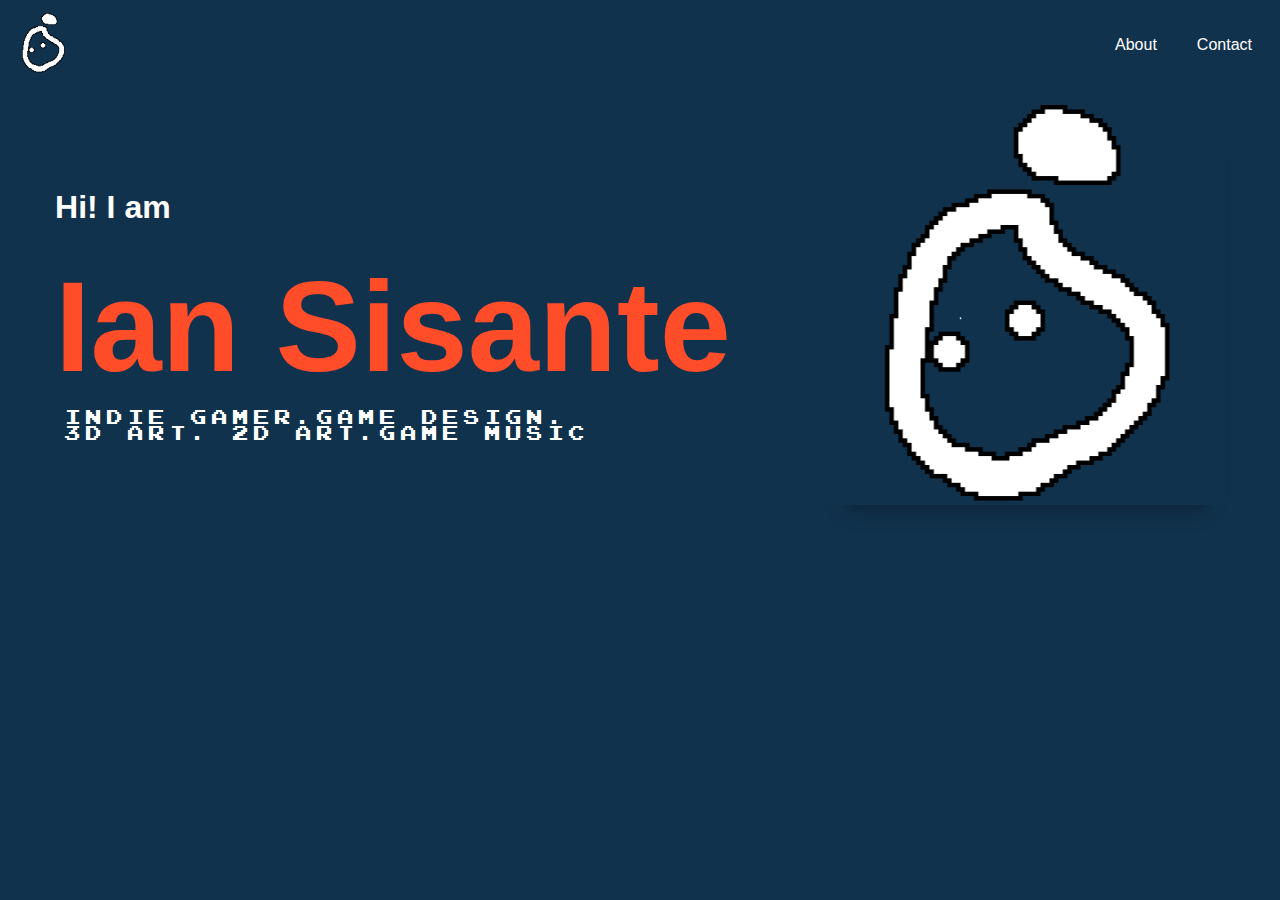
==== index.html @ 3f735cfb "moved index.html" ====
<!DOCTYPE html>
<html lang="en">
<head>
    <meta charset="UTF-8">
    <meta http-equiv="X-UA-Compatible" content="IE=edge">
    <meta name="viewport" content="width=device-width, initial-scale=1.0">
    <title>Student Portfolio</title>
    <link rel="stylesheet" type="text/css" href="/css/styles.css">
    <link rel="stylesheet" type="text/css" href="/css/index.css">

</head>
<body>
    <div class="vertical-flexer" id="nav">

        <div id="home-button-wrapper">
            <a href="/index.html"><img src="/assets/svg/ian-logo.svg" id="home-button" alt="logo"></a>
        </div>

        <div class="vertical-flexer">
            <div class="sub-nav">
                <a href="/html/about.html" class="nav-text">About</a>
            </div>
            <div class="sub-nav"><a href="/html/contact.html" class="nav-text">Contact</a>
            </div>
        </div>
    </div>

    <div class="vertical-flexer" id="theBody">

        <div class="horizontal-flexer">
            <h2 id="greetings">Hi! I am</h2>
            <div class="myName">
                <h1 class="name">Ian Sisante</h1>    
            </div>
            <p class="intro"> INDIE GAMER.GAME DESIGN. 3D ART. 2D ART.GAME MUSIC </p> 
        </div>

        <div class="ianLogo">
            <img src="/assets/svg/ian-logo.svg" id="ianpng">
        </div>        
    </div>

</body>
</html>
---- css/styles.css ----
@font-face {
    font-family: 'Open Sans', sans-serif;
    src: url('https://fonts.googleapis.com/css2?family=Open+Sans:wght@300&display=swap');
}

@font-face {
    font-family: 'Press Start';
    src: url("/assets/fonts/PressStart2P-vaV7.ttf");
}

#home-button {
    padding: 5px;
    width: 60px;
    height: 60px;
}

#nav {
    justify-content: space-between;
}

body{
    font-family: sans-serif;
    background-color: #11324D;
    color: white;
}

ul.nav { 
    position: sticky;
    list-style-type: none;
    padding: 0px;
    margin: 0px;
}
ul.nav li {
    opacity: 1;
    display: inline-block;
    padding: 20px 20px 20px 20px;
    font-size: 21px;
    text-transform: capitalize;
}

ul.nav a {
    color: white;
    text-decoration: none;
}

ul.nav li :hover {
    background-color: #FF4C29;
    color: black ;
}

div.vertical-flexer {
    display: flex;
    flex-direction: row;
    justify-content: center;
    align-items: center;

}

div.horizontal-flexer {
    display: flex;
    flex-direction: column;
    justify-content:center;
}

div.footer {
    display: flex;
    flex-direction: row;
    align-items:flex-start;
    justify-content: space-around;
    padding-bottom: 32px;
    margin-bottom: -10px;
    height: 100px;
    width: 100%;
    background-color: #6B7AA1;
    font-size: 10px;
}

#scpng {
    width: 48px;
    height: 48px;
    margin-top: -5px;
}

#cr {
    align-self: center;
}

#footer-quotation {
    width: 200px;
    align-self: center;
}

#footer-logo {
    padding-top: 15px;
    width: 50px;
    align-self: center;
}

ul.link { 
    list-style-type: none;
    margin:0;
    padding: 0;
    display: flex;
    justify-content: center;
}

ul.link li {
    display: inline-block;
    margin-left: none;
    padding: 20px 10px;
    text-align: center;
}

ul.link img {
    width: 32px;
    height: 32px;
    opacity: 1;
}

ul.link li :hover{
    opacity: 0.7;
}

div.ianLogo {
    width: fit-content;
    height: fit-content;
}

#ianpng {
    width: 400px;
    box-shadow: 2px 26px 18px -19px rgba(0, 0, 0, 0.25);
    -webkit-box-shadow: 2px 26px 18px -19px rgba(0, 0, 0, 0.25);
}



#home-button-wrapper{
    display: flex;
    justify-content: center;
    
}

#home-button-wrapper :hover {
    opacity: 0.7;
}

div.sub-nav {
    padding: 0px 20px;
}

div.sub-nav :hover {
    color: #FF4C29;
    text-decoration: none;
    text-decoration-line: none;
}

a {
    text-decoration: none;
}

a.nav-text {
    color: white;
}
---- css/index.css ----
#theBody{
    height: 450px;
    justify-content: space-around;
    align-content: center;
}

.name {
    color: #FF4C29;
}

div.myName {
    font-size: 64px;
    width: fit-content;
    height: fit-content;
}

div.intro {
    font-size: 20px;
    padding-top: 20px;
}

h1 {
    padding: 0px;
    margin: 0px;
}

p.intro {
    padding: 10px;
    margin: 0px;
    font-family: Press Start;
    letter-spacing: 5px;
    text-transform: uppercase;
    width: 550px;
    word-wrap:break-word;
}

#greetings{
    font-size: 32px;
    padding: 0px;
}
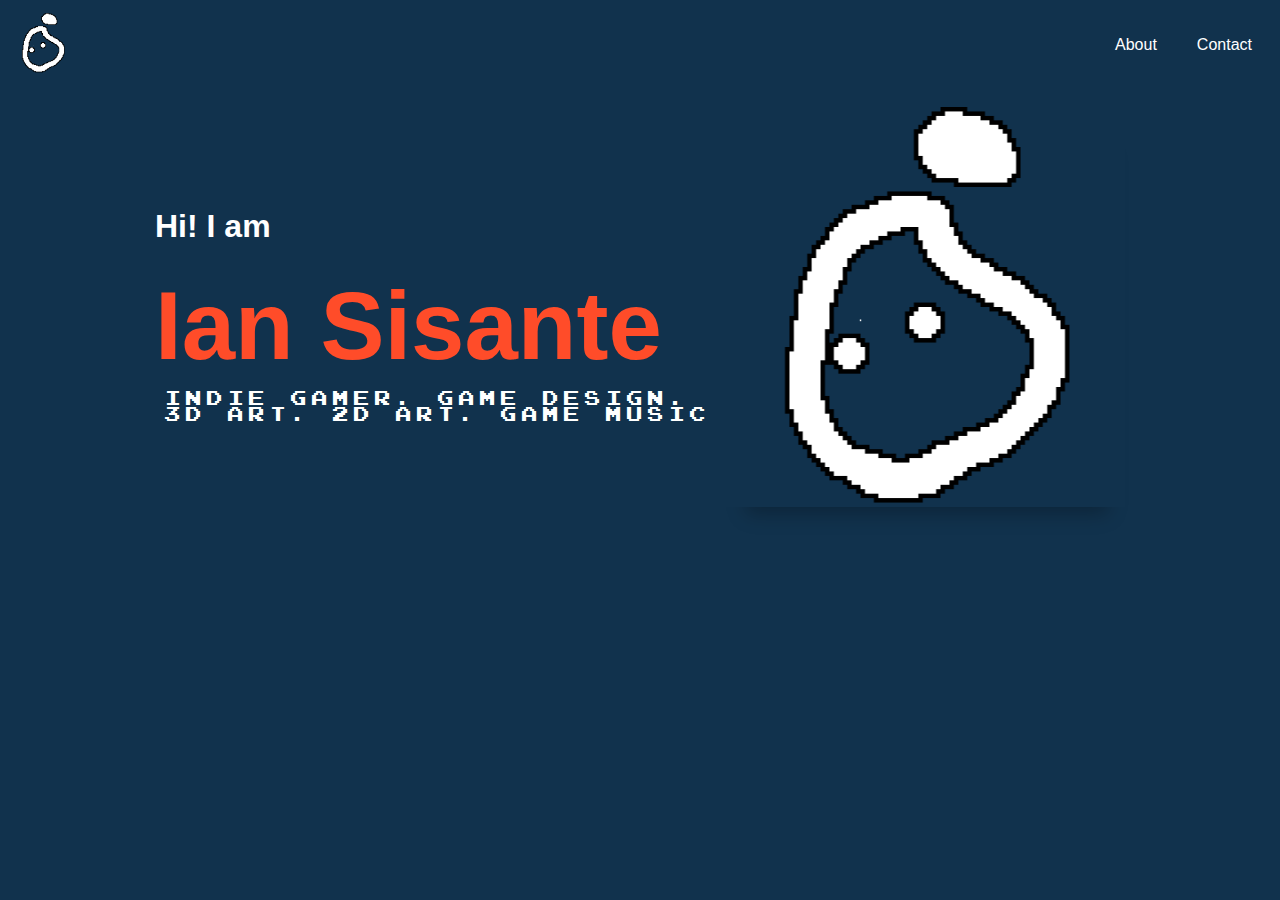
==== commit 64471767: "media query (about, styles, index), changed descs on portfolio" ====
--- a/index.html
+++ b/index.html
@@ -25,14 +25,14 @@
         </div>
     </div>
 
-    <div class="vertical-flexer" id="theBody">
+    <div id="theBody">
 
         <div class="horizontal-flexer">
             <h2 id="greetings">Hi! I am</h2>
             <div class="myName">
                 <h1 class="name">Ian Sisante</h1>    
             </div>
-            <p class="intro"> INDIE GAMER.GAME DESIGN. 3D ART. 2D ART.GAME MUSIC </p> 
+            <p class="intro"> INDIE GAMER. GAME DESIGN. 3D ART. 2D ART. GAME MUSIC </p> 
         </div>
 
         <div class="ianLogo">
--- a/css/styles.css
+++ b/css/styles.css
@@ -22,30 +22,6 @@
     font-family: sans-serif;
     background-color: #11324D;
     color: white;
-}
-
-ul.nav { 
-    position: sticky;
-    list-style-type: none;
-    padding: 0px;
-    margin: 0px;
-}
-ul.nav li {
-    opacity: 1;
-    display: inline-block;
-    padding: 20px 20px 20px 20px;
-    font-size: 21px;
-    text-transform: capitalize;
-}
-
-ul.nav a {
-    color: white;
-    text-decoration: none;
-}
-
-ul.nav li :hover {
-    background-color: #FF4C29;
-    color: black ;
 }
 
 div.vertical-flexer {
@@ -126,14 +102,6 @@
     height: fit-content;
 }
 
-#ianpng {
-    width: 400px;
-    box-shadow: 2px 26px 18px -19px rgba(0, 0, 0, 0.25);
-    -webkit-box-shadow: 2px 26px 18px -19px rgba(0, 0, 0, 0.25);
-}
-
-
-
 #home-button-wrapper{
     display: flex;
     justify-content: center;
--- a/css/index.css
+++ b/css/index.css
@@ -1,22 +1,27 @@
 #theBody{
+    display: flex;
+    flex-direction: row;
     height: 450px;
-    justify-content: space-around;
+    justify-content: center;
     align-content: center;
 }
 
-.name {
-    color: #FF4C29;
-}
-
 div.myName {
-    font-size: 64px;
+    font-size: 3em;
     width: fit-content;
     height: fit-content;
+    color: #FF4C29;
 }
 
 div.intro {
     font-size: 20px;
     padding-top: 20px;
+}
+
+div.ianLogo {
+    display: flex;
+    align-self: center;
+
 }
 
 h1 {
@@ -34,7 +39,41 @@
     word-wrap:break-word;
 }
 
+
 #greetings{
     font-size: 32px;
     padding: 0px;
+}
+
+#ianpng {
+    width: 400px;
+    box-shadow: 2px 26px 18px -19px rgba(0, 0, 0, 0.25);
+    -webkit-box-shadow: 2px 26px 18px -19px rgba(0, 0, 0, 0.25);
+}
+
+@media (max-width: 600px) {
+    #theBody{
+        display: flex;
+        flex-direction: column-reverse;
+        height: 450px;
+        justify-content: space-around;
+        align-content: center;
+        margin-top: 1%;
+        margin-left: 2%;
+    }
+
+    #ianpng {
+        width: 250px;
+    }
+
+
+    h1 {
+        font-size: 1.2em;
+    }
+
+    p.intro {
+        font-size: 0.75em;
+        padding-bottom: 5px;
+        width: 450px;
+    }
 }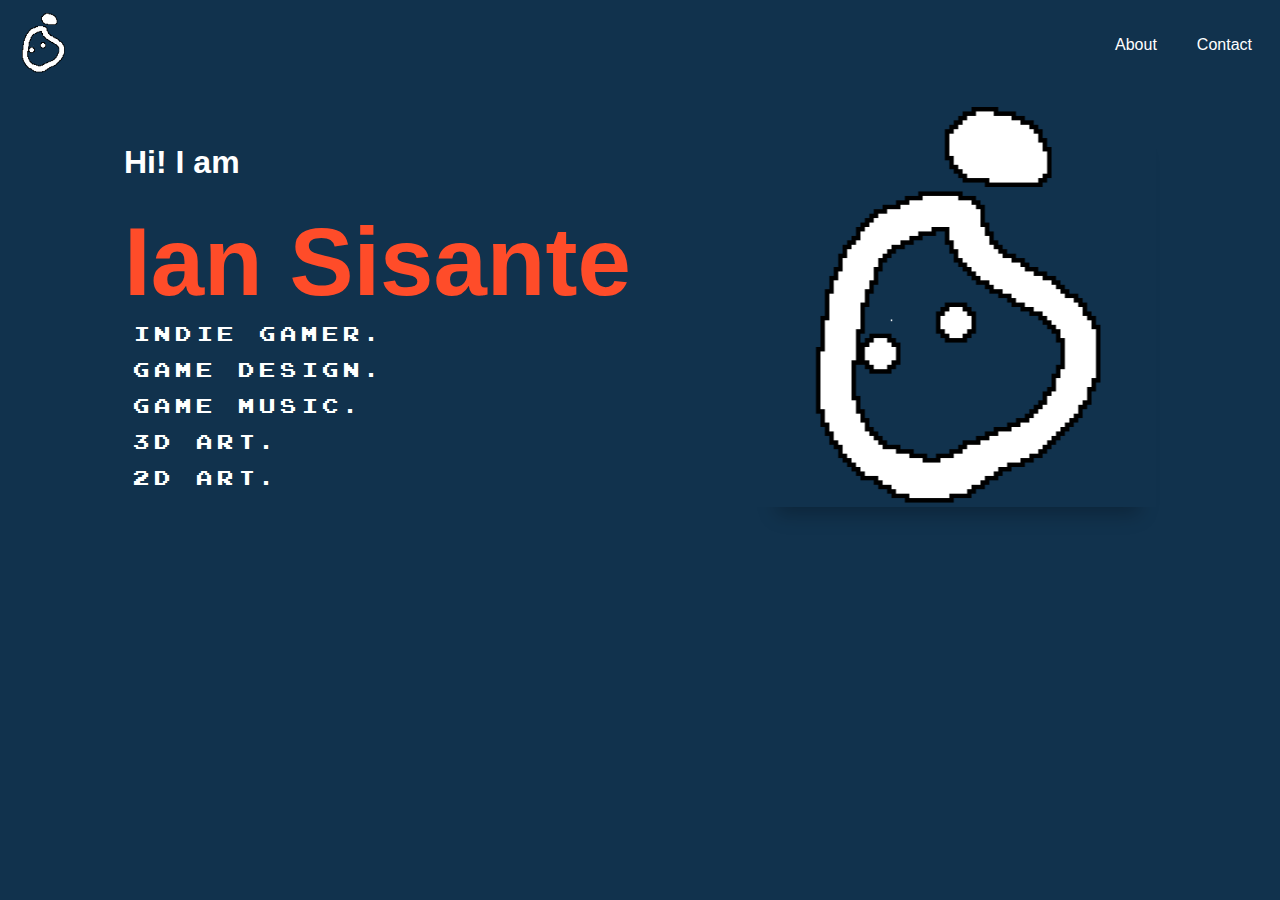
==== commit b1150b10: "improved views for different devices,  changed homepage ui for lower aspect device" ====
--- a/index.html
+++ b/index.html
@@ -27,12 +27,16 @@
 
     <div id="theBody">
 
-        <div class="horizontal-flexer">
+        <div class="horizontal-flexer" id="intro-wrapper">
             <h2 id="greetings">Hi! I am</h2>
             <div class="myName">
                 <h1 class="name">Ian Sisante</h1>    
             </div>
-            <p class="intro"> INDIE GAMER. GAME DESIGN. 3D ART. 2D ART. GAME MUSIC </p> 
+            <p class="intro">INDIE GAMER. </p>
+            <p class="intro">GAME DESIGN. </p>
+            <p class="intro">GAME MUSIC. </p> 
+            <p class="intro">3D ART. </p>
+            <p class="intro">2D ART. </p>
         </div>
 
         <div class="ianLogo">
--- a/css/styles.css
+++ b/css/styles.css
@@ -43,8 +43,7 @@
     flex-direction: row;
     align-items:flex-start;
     justify-content: space-around;
-    padding-bottom: 32px;
-    margin-bottom: -10px;
+    padding-bottom: 2em;
     height: 100px;
     width: 100%;
     background-color: #6B7AA1;
@@ -59,6 +58,7 @@
 
 #cr {
     align-self: center;
+    word-wrap: break-word;
 }
 
 #footer-quotation {
@@ -83,7 +83,7 @@
 ul.link li {
     display: inline-block;
     margin-left: none;
-    padding: 20px 10px;
+    padding: 10px 10px;
     text-align: center;
 }
 
@@ -130,4 +130,45 @@
     color: white;
 }
 
+#footer-links {
+    align-items: center;
+}
 
+@media (max-width: 768px ) {
+    ul.link li {
+        padding: 15px 5px;
+    }
+    ul.link {
+        width: 50%;
+    }
+
+    div.footer {
+        justify-content: space-evenly;
+    }
+
+    #footer-quotation {
+        width: 20%;
+    }
+
+    h1 {
+        font-size: 1em;
+    }
+
+    h2 {
+        text-align: center;
+        font-size: 1em;
+        width: 100%;
+    }
+
+    #fbpng, #twtpng, #ghpng {
+        width: 2em;
+        height: 2em;
+    }
+
+    #scpng {
+        width: 3em;
+        height: 3em;
+    }
+
+}
+
--- a/css/index.css
+++ b/css/index.css
@@ -1,9 +1,10 @@
 #theBody{
     display: flex;
     flex-direction: row;
+    justify-content: center;
+    width: 100%;
     height: 450px;
-    justify-content: center;
-    align-content: center;
+    justify-content: baseline;
 }
 
 div.myName {
@@ -42,7 +43,8 @@
 
 #greetings{
     font-size: 32px;
-    padding: 0px;
+    padding: 0px 0px;
+
 }
 
 #ianpng {
@@ -51,29 +53,53 @@
     -webkit-box-shadow: 2px 26px 18px -19px rgba(0, 0, 0, 0.25);
 }
 
-@media (max-width: 600px) {
+#intro-wrapper {
+    width: 50%;
+}
+
+@media (max-width: 768px) {
     #theBody{
         display: flex;
         flex-direction: column-reverse;
         height: 450px;
         justify-content: space-around;
         align-content: center;
-        margin-top: 1%;
-        margin-left: 2%;
+        align-items: center;
+        margin-top: 20%;
     }
 
     #ianpng {
         width: 250px;
     }
 
+    #greetings {
+        width: 100%;
+        text-align: center;
+    }
 
-    h1 {
+    div.myName {
+        align-self: center;
+    }
+
+
+    h1.name {
         font-size: 1.2em;
+        text-align: center;
     }
 
     p.intro {
-        font-size: 0.75em;
-        padding-bottom: 5px;
-        width: 450px;
+        font-size: 0.6em;
+        width: 100%;
+        text-align: center;
+    }
+
+    #intro-wrapper {
+        width: 100%;
+    }
+}
+
+@media (max-width: 400px){
+    #theBody {
+        margin-top: 30%;
     }
 }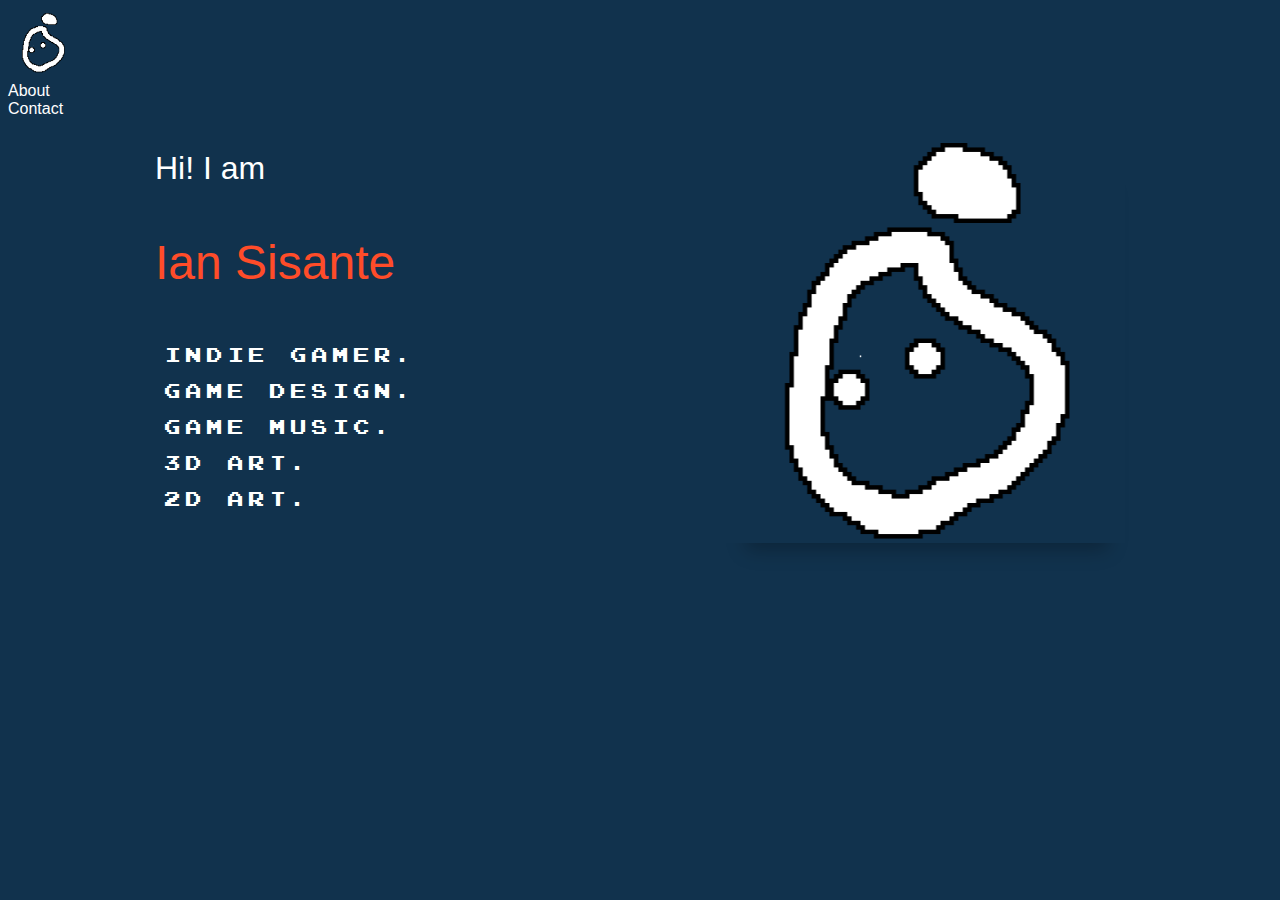
==== commit 3f67f0ba: "initial bootstrap" ====
--- a/index.html
+++ b/index.html
@@ -5,32 +5,37 @@
     <meta http-equiv="X-UA-Compatible" content="IE=edge">
     <meta name="viewport" content="width=device-width, initial-scale=1.0">
     <title>Student Portfolio</title>
+
+    <link href="https://cdn.jsdelivr.net/npm/bootstrap@5.1.3/dist/css/bootstrap.min.css" rel="stylesheet" integrity="sha384-1BmE4kWBq78iYhFldvKuhfTAU6auU8tT94WrHftjDbrCEXSU1oBoqyl2QvZ6jIW3" crossorigin="anonymous">
     <link rel="stylesheet" type="text/css" href="/css/styles.css">
     <link rel="stylesheet" type="text/css" href="/css/index.css">
 
 </head>
 <body>
-    <div class="vertical-flexer" id="nav">
+    <!--Nav bar-->
+    <div class="d-flex flex-row p-1 mt-2 align-items-center" id="nav">
 
-        <div id="home-button-wrapper">
-            <a href="/index.html"><img src="/assets/svg/ian-logo.svg" id="home-button" alt="logo"></a>
+        <a href="/index.html"><img src="/assets/svg/ian-logo.svg" id="home-button" alt="logo"></a>
+     
+        <div class="d-flex flex-row">
+            <div class="px-3">
+                <a href="/html/about.html" class="nav-text">About</a>
+            </div>
+
+            <div class="px-3">
+                <a href="/html/contact.html" class="nav-text">Contact</a>
+            </div>
         </div>
 
-        <div class="vertical-flexer">
-            <div class="sub-nav">
-                <a href="/html/about.html" class="nav-text">About</a>
-            </div>
-            <div class="sub-nav"><a href="/html/contact.html" class="nav-text">Contact</a>
-            </div>
-        </div>
     </div>
 
-    <div id="theBody">
+    <!--Body-->
+    <div class="container mt-5" id="theBody">
 
-        <div class="horizontal-flexer" id="intro-wrapper">
-            <h2 id="greetings">Hi! I am</h2>
+        <div class="d-flex flex-column mt-5" id="intro-wrapper">
+            <p class="h2 fs-1" id="greetings">Hi! I am</h2>
             <div class="myName">
-                <h1 class="name">Ian Sisante</h1>    
+                <p class="h1 fs-1">Ian Sisante</p>    
             </div>
             <p class="intro">INDIE GAMER. </p>
             <p class="intro">GAME DESIGN. </p>
@@ -43,6 +48,8 @@
             <img src="/assets/svg/ian-logo.svg" id="ianpng">
         </div>        
     </div>
+    
+    <script src="https://cdn.jsdelivr.net/npm/bootstrap@5.1.3/dist/js/bootstrap.bundle.min.js" integrity="sha384-ka7Sk0Gln4gmtz2MlQnikT1wXgYsOg+OMhuP+IlRH9sENBO0LRn5q+8nbTov4+1p" crossorigin="anonymous"></script>
 
 </body>
 </html>--- a/css/index.css
+++ b/css/index.css
@@ -4,7 +4,6 @@
     justify-content: center;
     width: 100%;
     height: 450px;
-    justify-content: baseline;
 }
 
 div.myName {
@@ -54,7 +53,7 @@
 }
 
 #intro-wrapper {
-    width: 50%;
+    width: fit-content;
 }
 
 @media (max-width: 768px) {
@@ -62,10 +61,8 @@
         display: flex;
         flex-direction: column-reverse;
         height: 450px;
-        justify-content: space-around;
-        align-content: center;
-        align-items: center;
-        margin-top: 20%;
+        justify-content: center;
+        margin-top: 40%;
     }
 
     #ianpng {
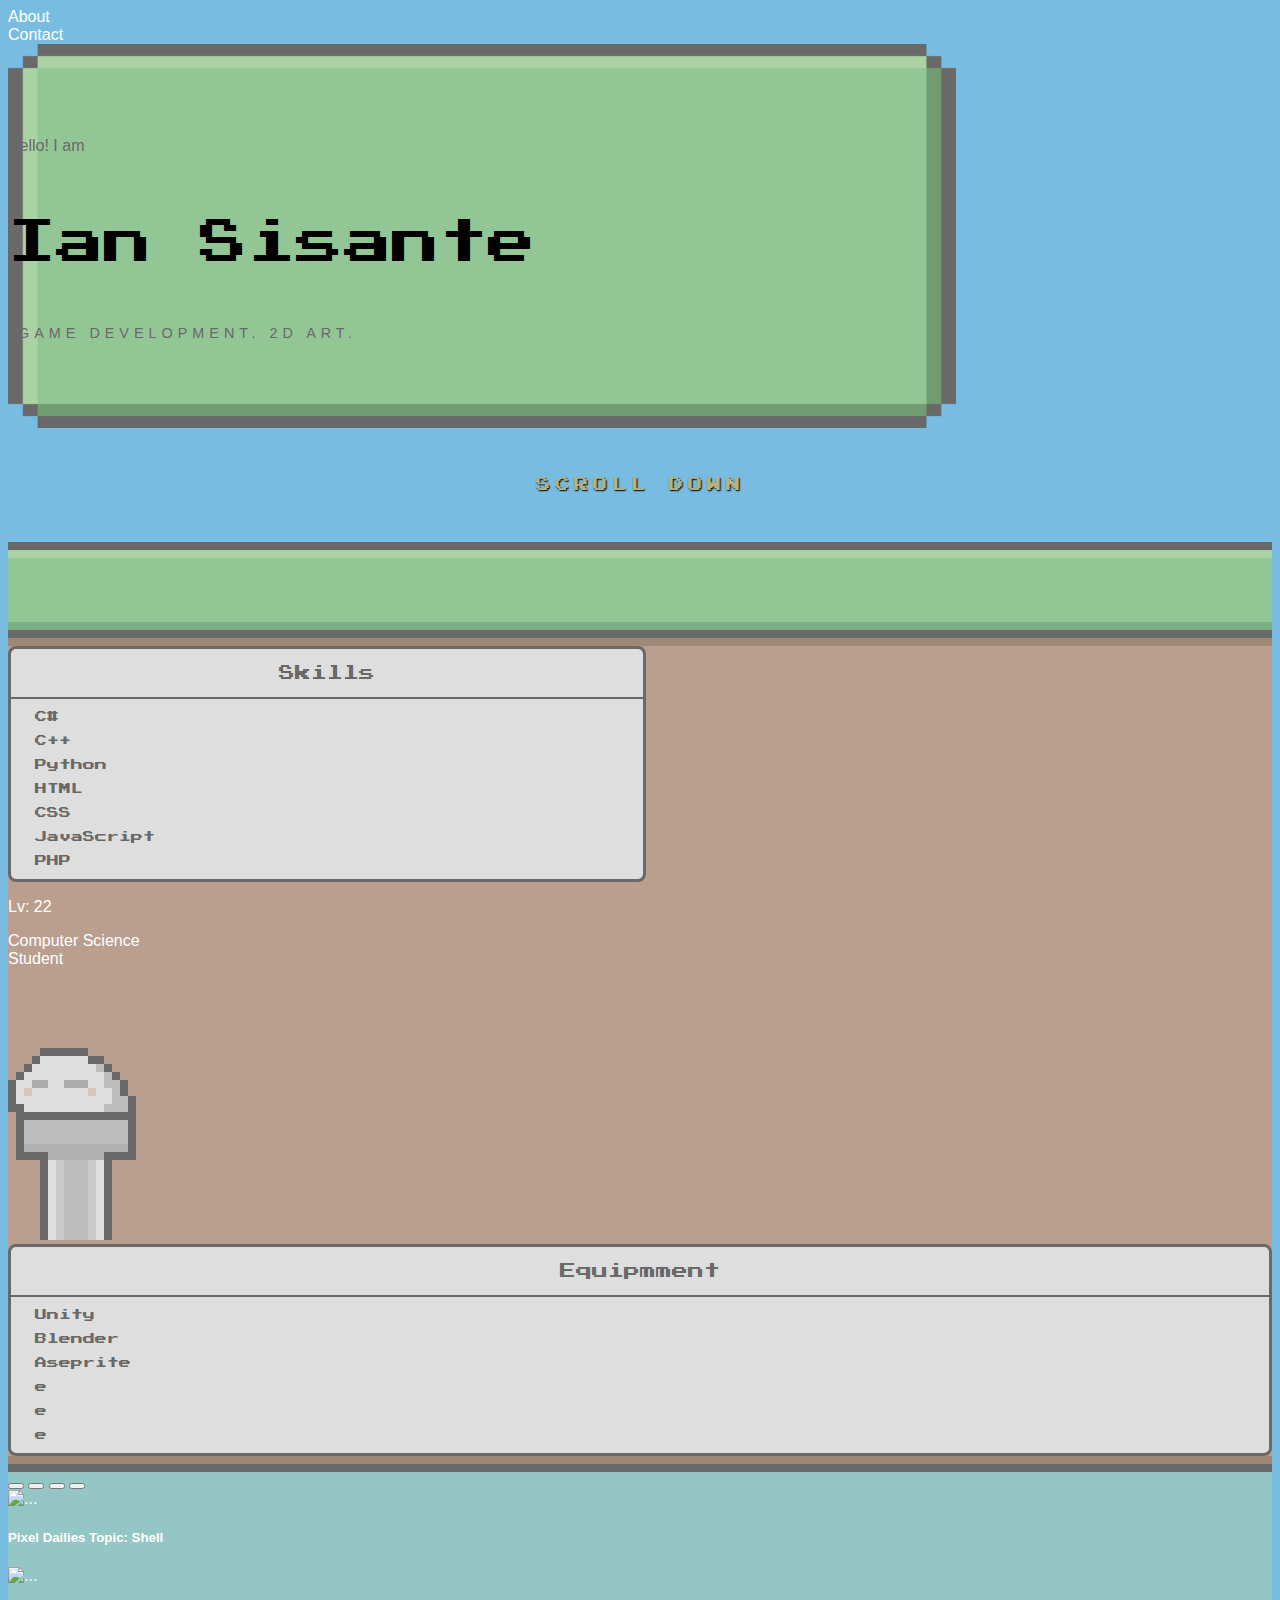
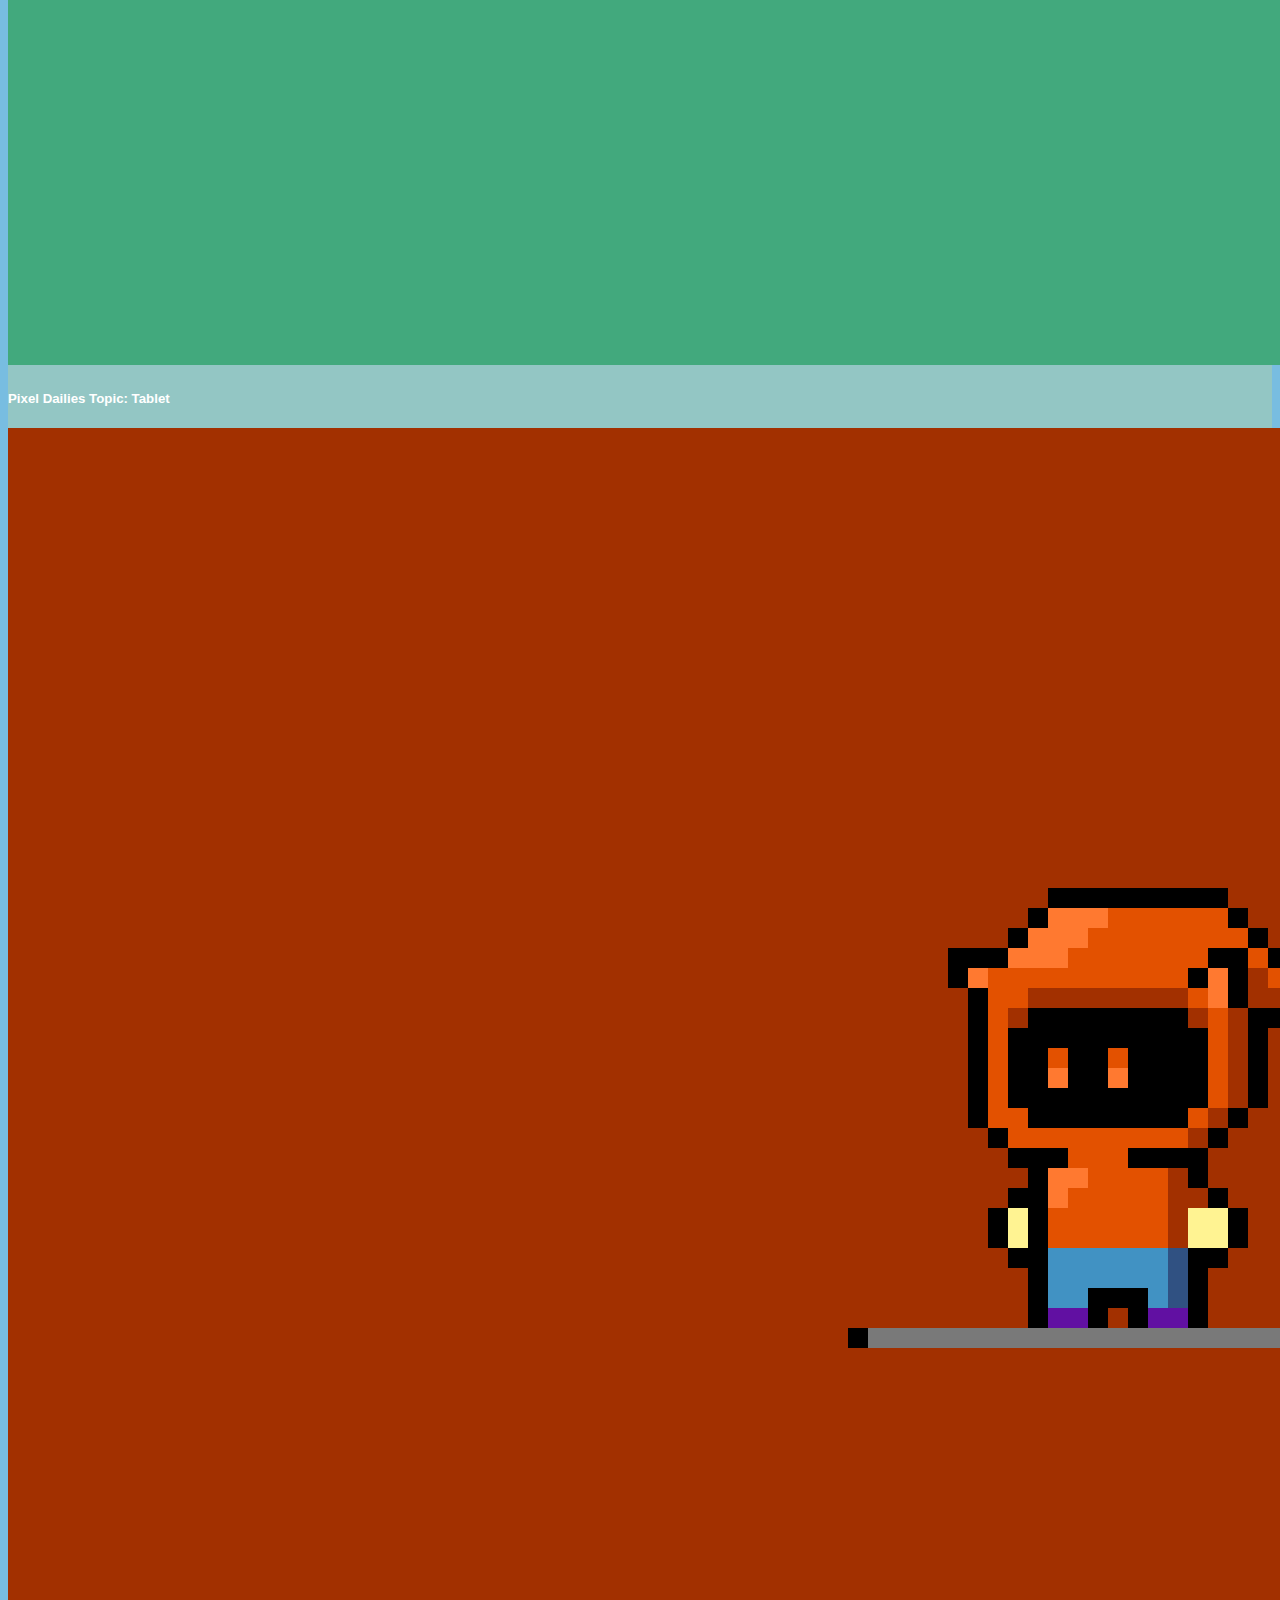
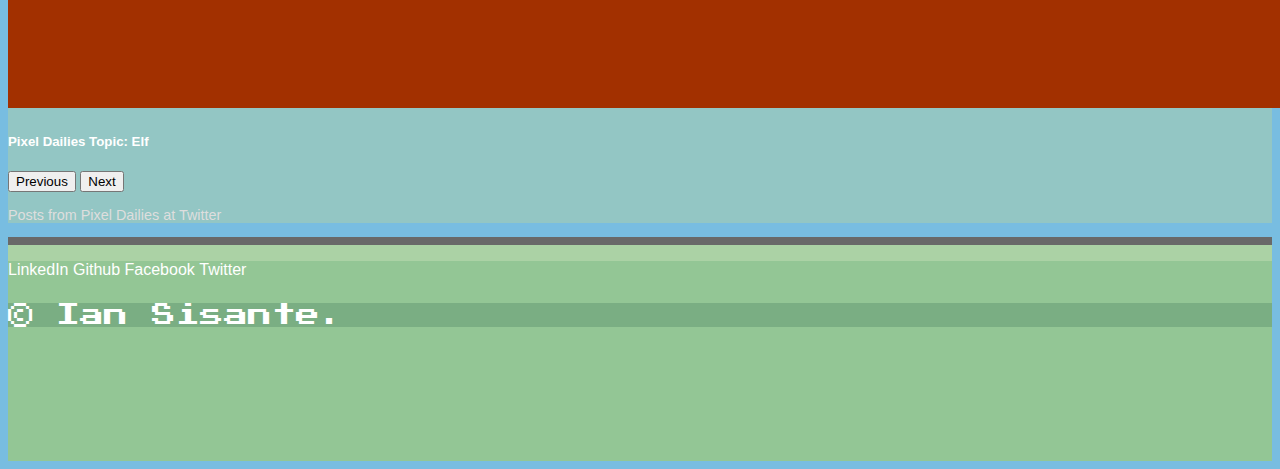
==== commit 0e3a44bf: "redesigned ui, refactored code, revised values" ====
--- a/index.html
+++ b/index.html
@@ -4,51 +4,167 @@
     <meta charset="UTF-8">
     <meta http-equiv="X-UA-Compatible" content="IE=edge">
     <meta name="viewport" content="width=device-width, initial-scale=1.0">
-    <title>Student Portfolio</title>
+    <title>Portfolio | Ian Sisante</title>
 
     <link href="https://cdn.jsdelivr.net/npm/bootstrap@5.1.3/dist/css/bootstrap.min.css" rel="stylesheet" integrity="sha384-1BmE4kWBq78iYhFldvKuhfTAU6auU8tT94WrHftjDbrCEXSU1oBoqyl2QvZ6jIW3" crossorigin="anonymous">
     <link rel="stylesheet" type="text/css" href="/css/styles.css">
     <link rel="stylesheet" type="text/css" href="/css/index.css">
+    <link rel="stylesheet" type="text/css" href="/css/about.css">
+    <link rel="stylesheet" type="text/css" href="/css/footer.css">
 
 </head>
 <body>
     <!--Nav bar-->
-    <div class="d-flex flex-row p-1 mt-2 align-items-center" id="nav">
+    <div class="d-flex flex-row p-1 mt-sm-1 justify-content-end" id="nav">
 
-        <a href="/index.html"><img src="/assets/svg/ian-logo.svg" id="home-button" alt="logo"></a>
-     
-        <div class="d-flex flex-row">
-            <div class="px-3">
-                <a href="/html/about.html" class="nav-text">About</a>
-            </div>
+        <div class="d-flex flex-row mt-3">
+            <div class="px-3"><a href="#about" class="nav-text">About</a></div>
+            <div class="px-3"><a href="#contact" class="nav-text">Contact</a></div>
+        </div>
+    </div>
 
-            <div class="px-3">
-                <a href="/html/contact.html" class="nav-text">Contact</a>
-            </div>
+    <!--Intro-->
+    <div>
+        <div class="container mt-3 text-center horizontal-flexer" id="intro-wrapper">
+            <p class="h-1 fs-3" id="greetings">Hello! I am</h2>
+            <p class="fst-bold fs-1" id="myName">Ian Sisante</p>
+            <p class="intro">Game Development. 2D ART. </p>
+        </div>
+        <div class="d-flex flex-column justify-content-center">
+            <p class="intro fs-5 fw-bold"id="breathing">Scroll Down</p>
+        </div>
+        
+        <div class="d-flex flex-column justify-content-center align-self-center">
         </div>
 
     </div>
 
-    <!--Body-->
-    <div class="container mt-5" id="theBody">
+    <div style="background-color: #696969; height: 8px;"></div>
+    <div style="background-color: #abd2a5; height: 8px;"></div>
+    <div style="background-color: #93c695; height: 64px;"></div>
+    <div style="background-color: #7aae83; height: 8px;"></div>
+    <div style="background-color: #696969; height: 8px;"></div>
+    <div style="background-color: #9f8974; height: 8px;"></div>
+    
+    <!-- About me -->
+    <div class="d-flex flex-column py-3 align-items-center" id="about" style="background-color: #ba9e8e;">
+        <div class="d-flex justify-content-center pb-3 w-50">
 
-        <div class="d-flex flex-column mt-5" id="intro-wrapper">
-            <p class="h2 fs-1" id="greetings">Hi! I am</h2>
-            <div class="myName">
-                <p class="h1 fs-1">Ian Sisante</p>    
+            <div class="d-flex flex-column justify-content-start pt-3" id="inventory">
+                
+                <center><p class="a-title">Skills</p></center>
+                <div style="height:2px; background-color: #696969;"></div>
+
+                <div class="pt-3 overflow-auto">
+                    <p class="inventory-item">C#</p>
+                    <p class="inventory-item">C++</p>
+                    <p class="inventory-item">Python</p>
+                    <p class="inventory-item">HTML</p>
+                    <p class="inventory-item">CSS</p>
+                    <p class="inventory-item">JavaScript</p>
+                    <p class="inventory-item">PHP</p>
+                </div>
+    
             </div>
-            <p class="intro">INDIE GAMER. </p>
-            <p class="intro">GAME DESIGN. </p>
-            <p class="intro">GAME MUSIC. </p> 
-            <p class="intro">3D ART. </p>
-            <p class="intro">2D ART. </p>
+            <div class="d-flex flex-column ms-5 justify-content-center w-50" style="width:15%">
+                <p class="m-0">Lv: 22</p>
+                <p style="">Computer Science Student</p>
+                <img src="/assets/png/logo-big.png" id="logo">
+            </div>
+        </div>
+        
+        <div class="d-flex flex-column pt-3 w-50" id="equipment">
+            <center><p class="a-title">Equipmment</p></center>
+            <div style="height:2px; background-color: #696969;"></div>
+            
+            <div class="d-flex flex-row justify-content-between">
+
+                <div class="pt-3 overflow-auto">
+                    <p class="inventory-item">Unity</p>
+                    <p class="inventory-item">Blender</p>
+                    <p class="inventory-item">Aseprite</p>
+                </div>
+                <div class="pt-3 mx-3">
+                    <p class="inventory-item">e</p>
+                    <p class="inventory-item">e</p>
+                    <p class="inventory-item">e</p>
+                </div>
+            </div>
+
+        </div>
+    </div>
+
+    <div style="background-color: #9f8974; height: 8px;"></div>
+    <div style="background-color: #696969; height: 8px;"></div>
+
+    <!-- Portfolio -->
+    <div class="d-flex flex-column align-items-center justify-content-center py-5 h-100" style="background-color:#93c6c4;">
+        <div id="portfolio-art" class="carousel slide w-50" data-bs-ride="carousel">
+            
+            <div class="carousel-indicators">
+                <button type="button" data-bs-target="#portfolio-art" data-bs-slide-to="0" aria-label="Slide 1" class="active" aria-current="true" ></button>
+                <button type="button" data-bs-target="#portfolio-art" data-bs-slide-to="1" aria-label="Slide 2"></button>
+                <button type="button" data-bs-target="#portfolio-art" data-bs-slide-to="2" aria-label="Slide 3"></button>
+                <button type="button" data-bs-target="#portfolio-art" data-bs-slide-to="3" aria-label="Slide 4"></button>
+            </div>
+
+            <div class="carousel-inner">
+                <div class="carousel-item active">
+                <img src="https://pbs.twimg.com/media/FpejcahaUAAQd3J?format=png&name=small" class="d-block w-100" alt="...">
+                <div class="carousel-caption d-none d-md-block">
+                    <h5>Pixel Dailies Topic: Shell</h5>
+                </div>
+                </div>
+                <div class="carousel-item">
+                <img src="https://pbs.twimg.com/media/Eob-JOzUUAEPdhI?format=png&name=4096x4096" class="d-block w-100" alt="...">
+                <div class="carousel-caption d-none d-md-block">
+                    <h5>Pixel Dailies Topic: Crocodile</h5>
+                </div>
+                </div>
+                <div class="carousel-item">
+                <img src="/assets/portfolio/tab.png" class="d-block w-100" alt="...">
+                <div class="carousel-caption d-none d-md-block">
+                    <h5>Pixel Dailies Topic: Tablet</h5>
+                </div>
+                </div>
+                <div class="carousel-item">
+                <img src="/assets/portfolio/valley.png" class="d-block w-100" alt="...">
+                <div class="carousel-caption d-none d-md-block">
+                    <h5>Pixel Dailies Topic: Elf</h5>
+                </div>
+                </div>
+            </div>
+
+            <button class="carousel-control-prev" type="button" data-bs-target="#portfolio-art" data-bs-slide="prev">
+                <span class="carousel-control-prev-icon" aria-hidden="true"></span>
+                <span class="visually-hidden">Previous</span>
+            </button>
+            <button class="carousel-control-next" type="button" data-bs-target="#portfolio-art" data-bs-slide="next">
+                <span class="carousel-control-next-icon" aria-hidden="true"></span>
+                <span class="visually-hidden">Next</span>
+            </button>
+            </div>
+            <p class="desc pt-3">Posts from Pixel Dailies at Twitter</p>
+        </div>
+    </div>
+
+
+    <div style="background-color: #696969; height: 8px;"></div>
+    <div style="background-color: #abd2a5; height: 16px;"></div>
+    <footer id="contact" class="d-flex flex-column justify-content-evenly">
+
+        <div class="d-flex flex-row align-items-center justify-content-around w-100 h-100" id="link-container">
+            <a href="https://www.linkedin.com/in/ian-sisante-0170ab223/">LinkedIn</a>
+            <a href="https://github.com/ssntn">Github</a>
+            <a href="http://www.facebook.com/iaannnS">Facebook</a>
+            <a href="https://twitter.com/mittlope">Twitter</a>    
+        </div>
+            
+        <div class=" py-3 h-25 w-100" id="name-container">
+            <p class="text-center" id="me">&copy; Ian Sisante.</p>
         </div>
 
-        <div class="ianLogo">
-            <img src="/assets/svg/ian-logo.svg" id="ianpng">
-        </div>        
-    </div>
-    
+    </footer>
     <script src="https://cdn.jsdelivr.net/npm/bootstrap@5.1.3/dist/js/bootstrap.bundle.min.js" integrity="sha384-ka7Sk0Gln4gmtz2MlQnikT1wXgYsOg+OMhuP+IlRH9sENBO0LRn5q+8nbTov4+1p" crossorigin="anonymous"></script>
 
 </body>
--- a/css/styles.css
+++ b/css/styles.css
@@ -15,12 +15,12 @@
 }
 
 #nav {
-    justify-content: space-between;
+    justify-content: e;
 }
 
 body{
     font-family: sans-serif;
-    background-color: #11324D;
+    background-color: #78bde1;
     color: white;
 }
 
@@ -36,18 +36,14 @@
     display: flex;
     flex-direction: column;
     justify-content:center;
-}
-
-div.footer {
-    display: flex;
-    flex-direction: row;
-    align-items:flex-start;
-    justify-content: space-around;
-    padding-bottom: 2em;
-    height: 100px;
+
+}
+
+#footer {
+    height: fit-content;
     width: 100%;
     background-color: #6B7AA1;
-    font-size: 10px;
+    font-size: 1em;
 }
 
 #scpng {
@@ -62,8 +58,7 @@
 }
 
 #footer-quotation {
-    width: 200px;
-    align-self: center;
+    width: 50%;
 }
 
 #footer-logo {
@@ -83,8 +78,9 @@
 ul.link li {
     display: inline-block;
     margin-left: none;
-    padding: 10px 10px;
+    padding: 0px 0px;
     text-align: center;
+    align-items: center;
 }
 
 ul.link img {
@@ -134,6 +130,96 @@
     align-items: center;
 }
 
+
+#fbpng,  #ghpng {
+    width: 2em;
+    height: 2em;
+}
+
+#scpng {
+    width: 4em;
+    height: 4em;
+}
+#breathing {
+    width: fit-content;
+    padding: 0%;
+    margin: 50px auto;
+    -webkit-animation: breathing 5s ease-out infinite normal;
+    animation: breathing 5s ease-out infinite normal;
+    font-family:'Press Start';
+    color: #b4b386;
+    text-align: center;   
+    text-shadow: 0.1em 0.1em 0.1em black;
+    }
+
+@-webkit-keyframes breathing {
+  0% {
+    -webkit-transform: scale(0.9);
+    transform: scale(0.9);
+  }
+
+  25% {
+    -webkit-transform: scale(1);
+    transform: scale(1);
+  }
+
+  60% {
+    -webkit-transform: scale(0.9);
+    transform: scale(0.9);
+  }
+
+  100% {
+    -webkit-transform: scale(0.9);
+    transform: scale(0.9);
+  }
+}
+
+@keyframes breathing {
+  0% {
+    -webkit-transform: scale(0.9);
+    -ms-transform: scale(0.9);
+    transform: scale(0.9);
+  }
+
+  25% {
+    -webkit-transform: scale(1);
+    -ms-transform: scale(1);
+    transform: scale(1);
+  }
+
+  60% {
+    -webkit-transform: scale(0.9);
+    -ms-transform: scale(0.9);
+    transform: scale(0.9);
+  }
+
+  100% {
+    -webkit-transform: scale(0.9);
+    -ms-transform: scale(0.9);
+    transform: scale(0.9);
+  }
+}
+
+
+::-webkit-scrollbar {
+    width: 10px;
+  }
+  
+  /* Track */
+  ::-webkit-scrollbar-track {
+    background: #dedede; 
+  }
+   
+  /* Handle */
+  ::-webkit-scrollbar-thumb {
+    background: #ababab; 
+  }
+  
+  /* Handle on hover */
+  ::-webkit-scrollbar-thumb:hover {
+    background: #555; 
+  }
+
 @media (max-width: 768px ) {
     ul.link li {
         padding: 15px 5px;
@@ -143,11 +229,12 @@
     }
 
     div.footer {
+        flex-direction: column;
         justify-content: space-evenly;
     }
 
     #footer-quotation {
-        width: 20%;
+        width: 100%;
     }
 
     h1 {
--- a/css/index.css
+++ b/css/index.css
@@ -4,18 +4,6 @@
     justify-content: center;
     width: 100%;
     height: 450px;
-}
-
-div.myName {
-    font-size: 3em;
-    width: fit-content;
-    height: fit-content;
-    color: #FF4C29;
-}
-
-div.intro {
-    font-size: 20px;
-    padding-top: 20px;
 }
 
 div.ianLogo {
@@ -32,17 +20,19 @@
 p.intro {
     padding: 10px;
     margin: 0px;
-    font-family: Press Start;
     letter-spacing: 5px;
     text-transform: uppercase;
-    width: 550px;
     word-wrap:break-word;
+    font-size: 0.90em;
 }
 
+#myName {
+    font-size: 3em;
+    font-family: Press Start;
+    color: black;
+}
 
 #greetings{
-    font-size: 32px;
-    padding: 0px 0px;
 
 }
 
@@ -53,7 +43,12 @@
 }
 
 #intro-wrapper {
-    width: fit-content;
+    width: 75%;
+    height:24em;
+    background-image: url("/assets/png/backdrop-big.png");
+    background-repeat: no-repeat;
+    background-size:100% 100%;
+    color: #696969;
 }
 
 @media (max-width: 768px) {
@@ -91,7 +86,8 @@
     }
 
     #intro-wrapper {
-        width: 100%;
+        width: 60%;
+        height: 16em;
     }
 }
 
--- a/css/about.css
+++ b/css/about.css
@@ -0,0 +1,284 @@
+#container {
+    justify-content:center;
+    align-items: center;
+    margin-top: 30px;
+}
+#bigger-container {
+    display:flex;
+    flex-direction: row;
+    border-radius: 0px 8px 8px 8px;
+}
+div.name-container {
+    display: flex;
+    flex-direction: column;
+    height: fit-content;
+    width: 200px;
+    font-size: 21px;
+    text-align: end;
+}
+div.name {
+    color: #fff;
+    margin: 10px;
+    line-height: 40px;
+}
+div.bar-container {
+    display: flex;
+    flex-direction: column;
+    height: fit-content;
+    width: 500px;
+    font-size: 21px;
+    text-align: center;
+    border-radius: 8px;
+    background-color:white;
+}
+div.bar {
+    margin: 10px;
+    background-color: #6C63FF;
+    line-height: 40px;
+    border-radius: 8px 32px 32px 8px;
+}
+#picture {
+    width: 80%;
+    height: 80%;
+    border-radius: 100%;
+    background-color: black; 
+    border: solid #BDBDBD 1px; 
+    box-shadow: -1px 5px 36px rgba(0, 0, 0, 0.7)  ; 
+    -webkit-box-shadow: -1px 5px 36px rgba(0, 0, 0, 0.7)  ; 
+    -moz-box-shadow: -1px 5px 36px rgba(0, 0, 0, 0.7)  ; 
+}
+#about-div{
+    background-color: #6B7AA1;
+}
+div.sub-about {
+    width: 500px;
+    display: flex;
+    flex-direction: row;
+    justify-content: center;
+    align-items: center;
+}
+div.sub-about-text {
+    display: flex;
+    flex-direction: column;
+    text-align: right;
+    width: 200px;
+    padding-right: 10px;
+    word-wrap: break-word;
+}
+img.about-img {
+    width: 50%;
+    height: 50%;
+}
+p.desc {
+    color: #dedede;
+    font-size: 0.90em;
+    align-self: center;
+}
+#stats {
+    width: 100%;
+    padding-top: 50px;
+    padding-bottom: 50px;
+}
+
+#inventory {
+    background-color: #dedede;
+    height: auto;
+    width: 50%;
+    border-radius: 8px ;
+    border: 3px;
+    border-style: solid;
+    border-color: #696969;
+
+}
+
+.inventory-item {
+    color: #696969;
+    font-family: "Press Start";
+    padding-left: 2em;
+    font-size: 0.75em;
+}
+#inventory .inventory-item img{
+    width: 4em;
+}
+
+p.item-name{
+    color:black;
+    size: 1em
+}
+img#logo {
+    width:128px;
+    align-self: center;
+    justify-self: center;
+}
+
+#equipment {
+    background-color: #dedede;
+    border-radius: 8px ;
+    border: 3px;
+    border-style: solid;
+    border-color: #696969;
+}
+p.a-title {
+    color: #696969;
+    font-family: "Press Start";
+    font-size: 1em;
+}
+
+#portfolio-title {
+    color: white;
+    text-align: center;
+}
+
+#portfolio {
+    display: flex;
+    flex-direction: column;
+    align-items: center;
+    align-self: center;
+    width: 100%;
+    font-size: 34px;
+    color: black;
+    padding-bottom: 75px;
+}
+
+#portfolio-3d {
+    display: flex;
+    flex-direction: column;
+    width: 75%;
+    align-items: center;
+    border-radius: 32px;
+    background-color: #C1CFC0;
+}
+
+#img-3d {
+    width: 100%;
+    border-radius: 16px;
+}
+
+#img-2d {
+    width: 48%;
+}
+
+#portfolio-2d {
+    padding-top: 2%;
+    width: 100%;
+    align-items: center;
+    align-self: center;
+    align-content: center;
+    justify-self: center;
+    justify-content: center;
+    justify-items: center;
+}
+
+#portfolio-music {
+    margin-top: 64px;
+    height: 500px;
+    width: 75%;
+    background-color: #C1CFC0;
+    display: flex;
+    flex-direction: column;
+    align-items: center;
+    border-radius: 16px;
+}
+
+#my-music {
+    border-radius: 16px;
+}
+
+#music-desc {
+    font-size: 21px;
+}
+
+#centered {
+    align-items: center;
+    width: 800px;
+}
+
+#f-name, #f-quo, #f-cr {
+    font-size: 1em;
+} 
+
+@media (max-width: 900px){
+    #picture {
+        width: 300px;
+        height: 300px;
+    }
+
+}
+
+@media (max-width: 768px) {
+    #picture {
+        width: 90%;
+        height: 90%;
+    }
+
+    #stats {
+        width: 100%;
+        margin-top: -10%;
+        flex-direction: column;
+        justify-content: space-between;
+    }
+
+    div.container {
+        width: 100%;
+    }
+
+    #bigger-container {
+        margin-top: 50px;
+        width: 100%;
+        justify-content: center;
+        align-content: center;
+    }
+
+    div.name-container {
+        text-align: left;
+        font-size: 1em;
+        width: 50%;
+    }
+
+    div.name, div.bar {
+        line-height: 30px;
+    }
+
+    div.bar-container {
+        width: 20em;
+        font-size: 1em;
+    }
+
+    div.about-div {
+        height: 100%;
+        margin-top: -20px;
+        flex-direction: column;
+        width: 100%;
+    }
+
+    div.sub-about {
+        font-size: 0.85em;
+        width: 100%;
+    }
+
+    p.desc {
+        font-size: 0.4em;
+    }
+
+    div.img-wrapper-2d {
+        
+    }
+
+    
+    
+    #portfolio-music {
+        width: 100%;
+        height: 300px;
+    }
+
+    img.about-img {
+        width: 40%;
+        height: 40%;  
+        margin-top: 10%;
+    }
+
+    #portfolio-art {
+        width: 100%;
+    }
+
+}--- a/css/footer.css
+++ b/css/footer.css
@@ -0,0 +1,23 @@
+footer {
+    height: 200px;
+    background-color: #93c695;
+}
+
+p#me {
+    font-family: "Press Start";
+    font-size: 1.5em;
+}
+
+div#name-container {
+    background-color: #7aae83;
+    padding-bottom: 0%;
+}
+
+footer div a {
+    color: white;
+    font-size: 1em;
+}
+footer div a:hover {
+    color: black;
+}
+
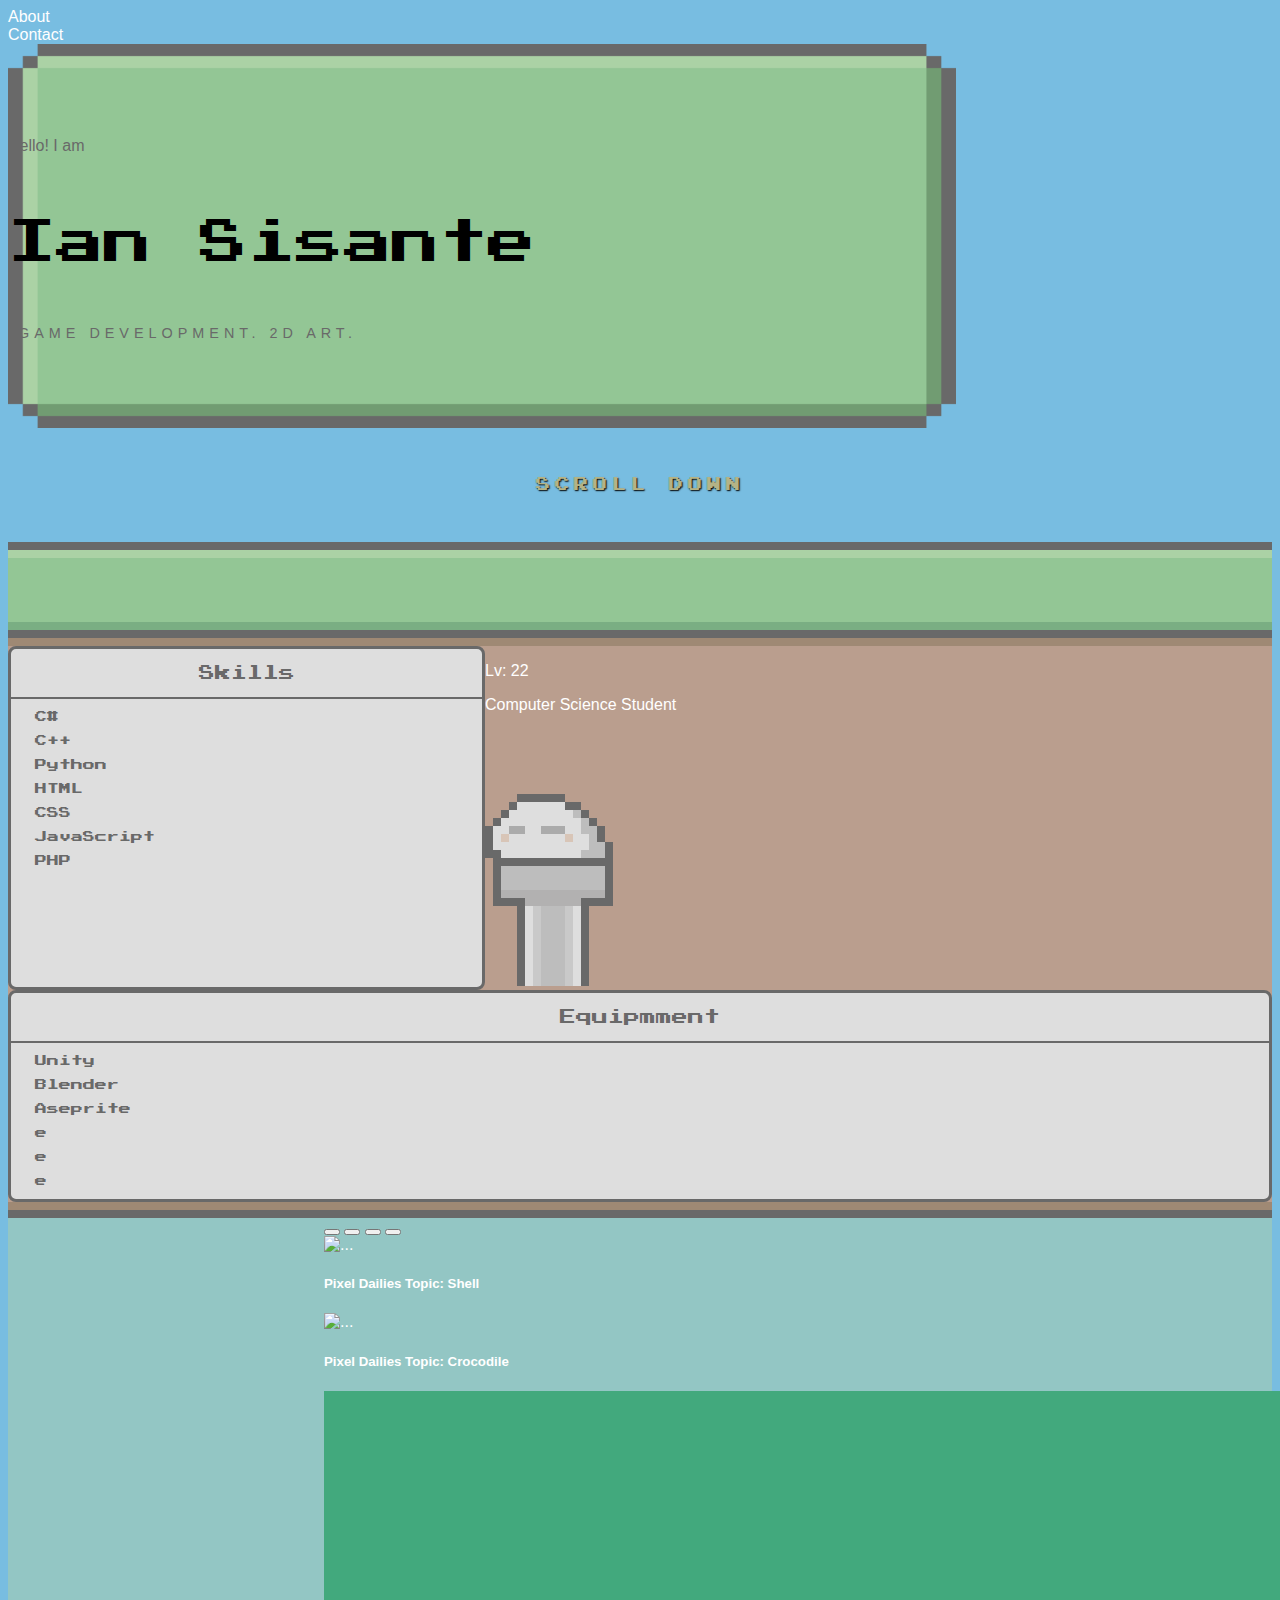
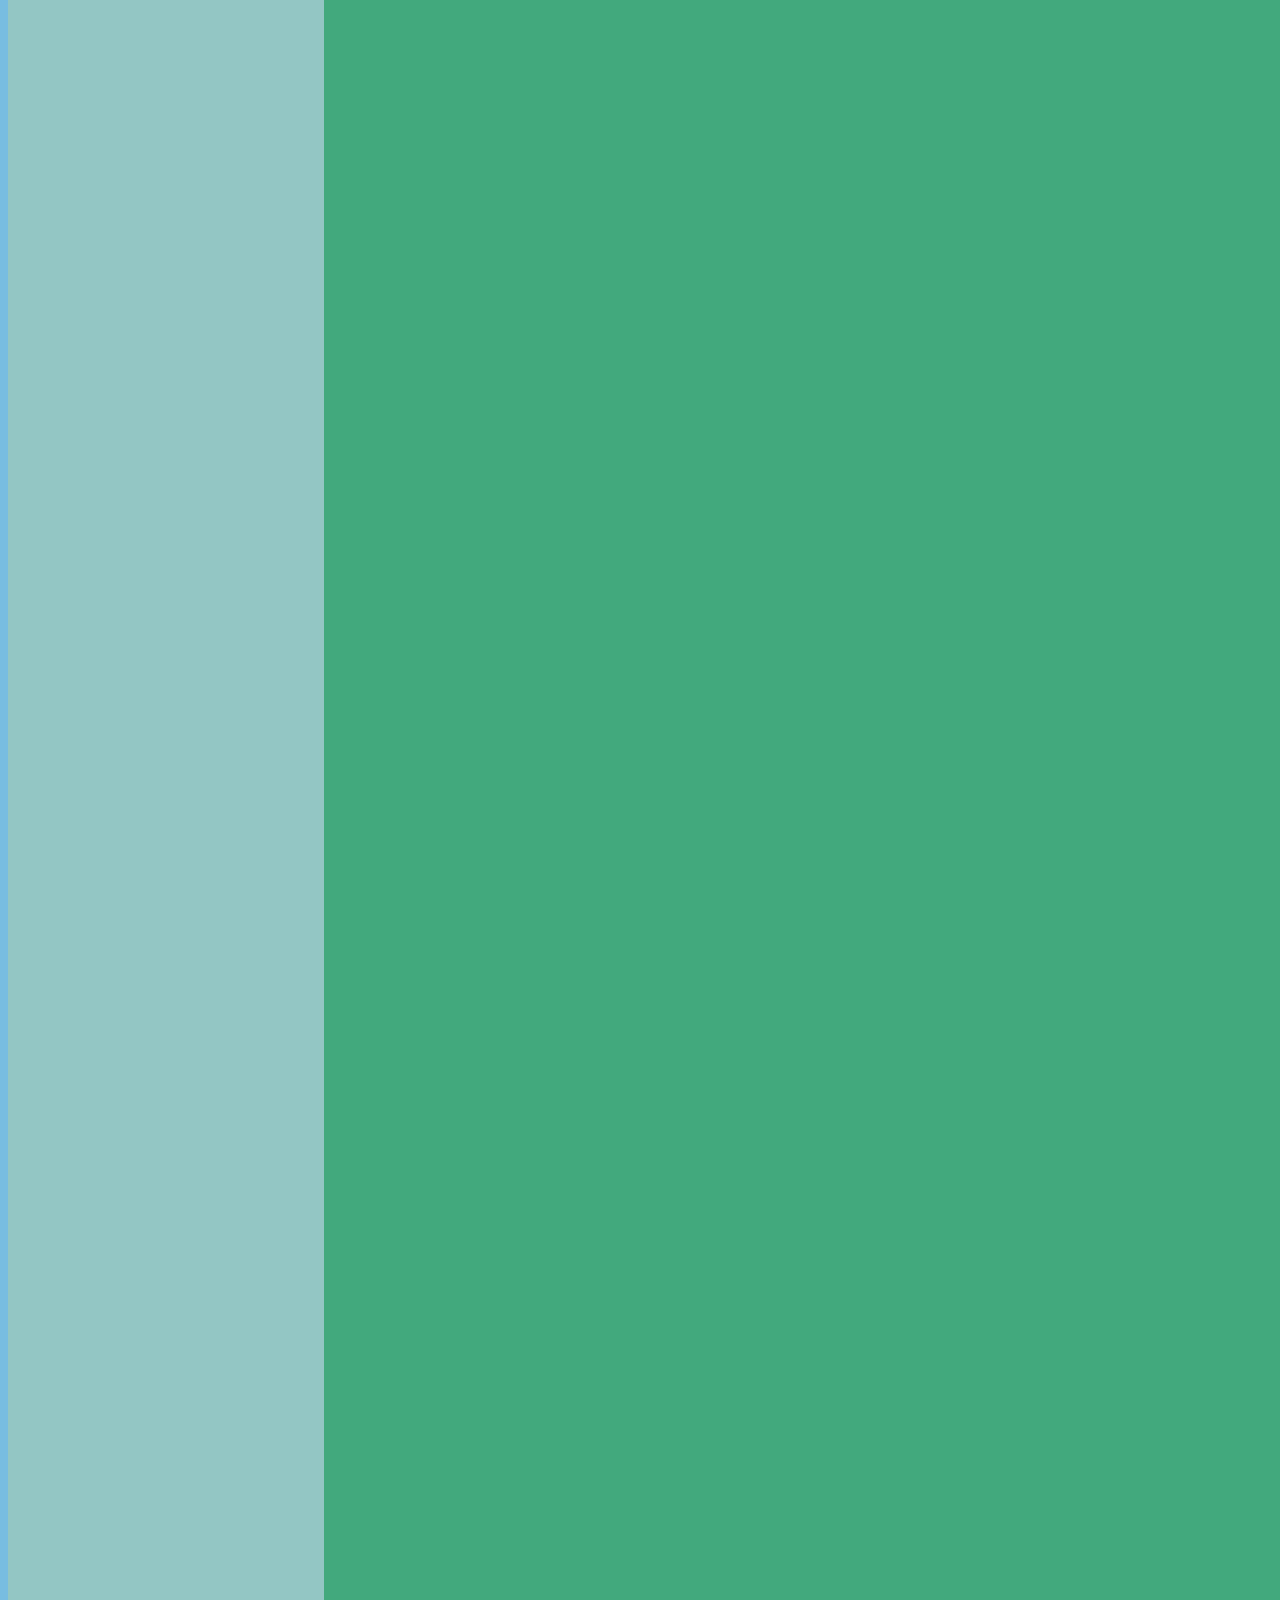
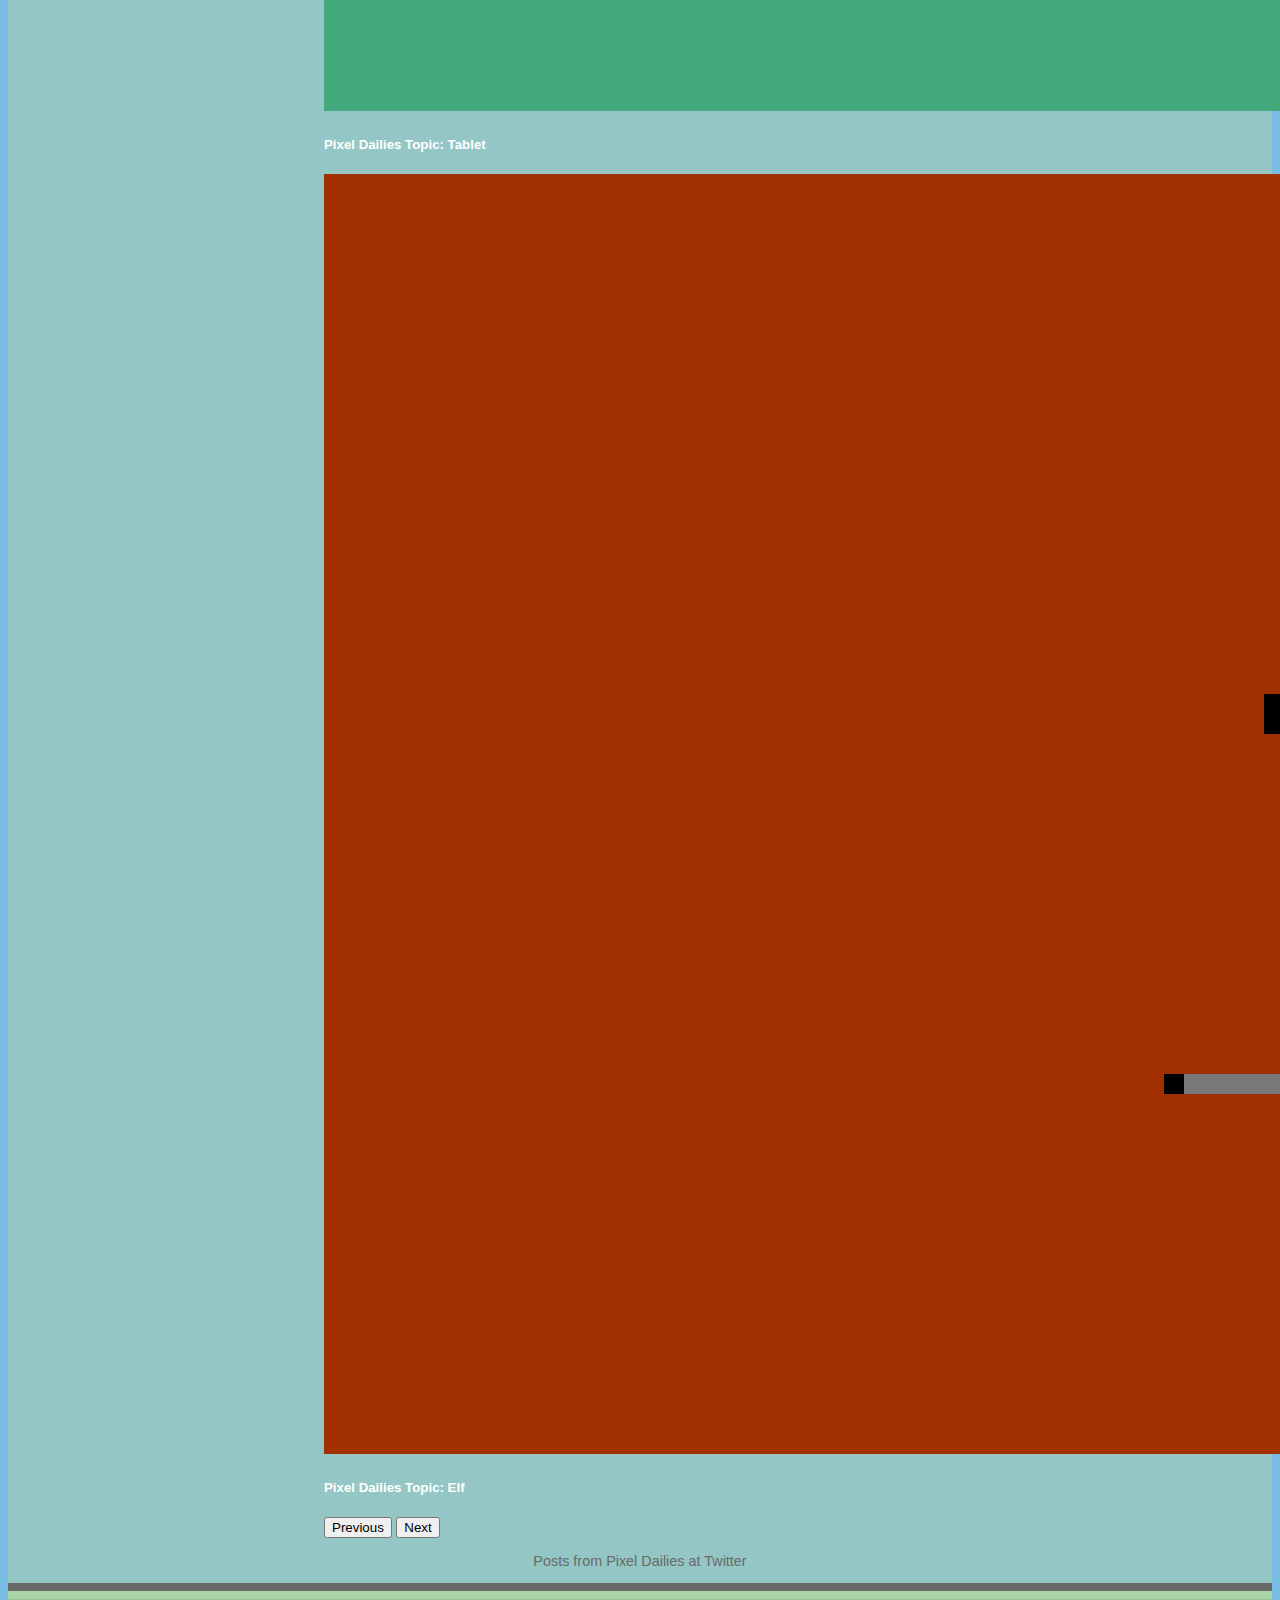
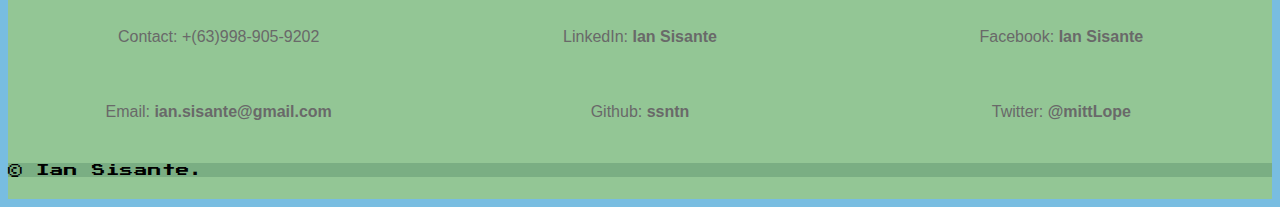
==== commit 8d25a66f: "fixed responsiveness through different devies" ====
--- a/index.html
+++ b/index.html
@@ -46,9 +46,9 @@
     <div style="background-color: #696969; height: 8px;"></div>
     <div style="background-color: #9f8974; height: 8px;"></div>
     
-    <!-- About me -->
+    <!-- About -->
     <div class="d-flex flex-column py-3 align-items-center" id="about" style="background-color: #ba9e8e;">
-        <div class="d-flex justify-content-center pb-3 w-50">
+        <div class="d-flex justify-content-center pb-3 w-75" id="about-container">
 
             <div class="d-flex flex-column justify-content-start pt-3" id="inventory">
                 
@@ -64,16 +64,19 @@
                     <p class="inventory-item">JavaScript</p>
                     <p class="inventory-item">PHP</p>
                 </div>
-    
             </div>
-            <div class="d-flex flex-column ms-5 justify-content-center w-50" style="width:15%">
-                <p class="m-0">Lv: 22</p>
-                <p style="">Computer Science Student</p>
-                <img src="/assets/png/logo-big.png" id="logo">
+
+            <div id="profile">
+                <div class="d-flex flex-column ms-5 justify-content-center w-100" >
+                    <p class="m-0">Lv: 22</p>
+                    <p class="m-0">Computer Science Student</p>
+                    <img src="/assets/png/logo-big.png" id="logo">
+                </div>
             </div>
+            
         </div>
         
-        <div class="d-flex flex-column pt-3 w-50" id="equipment">
+        <div class="d-flex flex-column pt-3 w-75" id="equipment">
             <center><p class="a-title">Equipmment</p></center>
             <div style="height:2px; background-color: #696969;"></div>
             
@@ -84,7 +87,7 @@
                     <p class="inventory-item">Blender</p>
                     <p class="inventory-item">Aseprite</p>
                 </div>
-                <div class="pt-3 mx-3">
+                <div class="pt-3 mx-3" id="equipped">
                     <p class="inventory-item">e</p>
                     <p class="inventory-item">e</p>
                     <p class="inventory-item">e</p>
@@ -98,8 +101,8 @@
     <div style="background-color: #696969; height: 8px;"></div>
 
     <!-- Portfolio -->
-    <div class="d-flex flex-column align-items-center justify-content-center py-5 h-100" style="background-color:#93c6c4;">
-        <div id="portfolio-art" class="carousel slide w-50" data-bs-ride="carousel">
+    <div class="portfolio pt-3 h-100">
+        <div id="portfolio-art" class="carousel slide" data-bs-ride="carousel">
             
             <div class="carousel-indicators">
                 <button type="button" data-bs-target="#portfolio-art" data-bs-slide-to="0" aria-label="Slide 1" class="active" aria-current="true" ></button>
@@ -150,15 +153,27 @@
 
 
     <div style="background-color: #696969; height: 8px;"></div>
-    <div style="background-color: #abd2a5; height: 16px;"></div>
-    <footer id="contact" class="d-flex flex-column justify-content-evenly">
+    <div style="background-color: #abd2a5; height: 8px;"></div>
 
-        <div class="d-flex flex-row align-items-center justify-content-around w-100 h-100" id="link-container">
-            <a href="https://www.linkedin.com/in/ian-sisante-0170ab223/">LinkedIn</a>
-            <a href="https://github.com/ssntn">Github</a>
-            <a href="http://www.facebook.com/iaannnS">Facebook</a>
-            <a href="https://twitter.com/mittlope">Twitter</a>    
+
+    <!-- Footer -->
+    <footer id="contact" >
+        <div id="link-container">
+            <div class="links">
+                <p class="m-0">Contact: +(63)998-905-9202</p>
+                <p class="m-0">Email: <a href="mailto:ian.sisante@gmail.com">ian.sisante@gmail.com</a></p>
+            </div>
+            <div class="links">
+                <p class="m-0">LinkedIn: <a href="https://www.linkedin.com/in/ian-sisante-0170ab223/">Ian Sisante</a></p>
+                <p class="m-0">Github: <a href="https://github.com/ssntn">ssntn</a></p>
+            </div>
+            <div class="links">
+                <p class="m-0">Facebook: <a href="http://www.facebook.com/iaannnS">Ian Sisante</a></p>
+                <p class="m-0">Twitter: <a href="https://twitter.com/mittlope">@mittLope</a></p> 
+            </div>
         </div>
+        
+        <div class="h-25"></div>
             
         <div class=" py-3 h-25 w-100" id="name-container">
             <p class="text-center" id="me">&copy; Ian Sisante.</p>
--- a/css/about.css
+++ b/css/about.css
@@ -69,15 +69,44 @@
     width: 50%;
     height: 50%;
 }
-p.desc {
-    color: #dedede;
-    font-size: 0.90em;
-    align-self: center;
-}
 #stats {
     width: 100%;
     padding-top: 50px;
     padding-bottom: 50px;
+}
+
+p.desc {
+    color: #696969;
+    font-size: 0.90em;
+    align-self: center;
+}
+
+.portfolio {
+    display: flex;
+    flex-direction: column;
+    align-items: center;
+    justify-content: center;
+    background-color: #93c6c4;
+}
+#portfolio-art {
+    width: 50%;
+}
+
+#link-container  {
+    display: flex;
+    flex-direction:column;
+    justify-content: space-evenly;
+}
+
+#profile {
+    width:50%;
+}
+
+#about-container {
+    display: flex;
+    flex-direction: row;
+    justify-content: start;
+    width: 75%;
 }
 
 #inventory {
@@ -97,14 +126,7 @@
     padding-left: 2em;
     font-size: 0.75em;
 }
-#inventory .inventory-item img{
-    width: 4em;
-}
-
-p.item-name{
-    color:black;
-    size: 1em
-}
+
 img#logo {
     width:128px;
     align-self: center;
@@ -124,21 +146,14 @@
     font-size: 1em;
 }
 
+
+
+
 #portfolio-title {
     color: white;
     text-align: center;
 }
 
-#portfolio {
-    display: flex;
-    flex-direction: column;
-    align-items: center;
-    align-self: center;
-    width: 100%;
-    font-size: 34px;
-    color: black;
-    padding-bottom: 75px;
-}
 
 #portfolio-3d {
     display: flex;
@@ -205,80 +220,22 @@
 
 }
 
-@media (max-width: 768px) {
-    #picture {
-        width: 90%;
-        height: 90%;
-    }
-
-    #stats {
+
+@media (max-width: 700px) {
+    div#profile {
+      display: none;
+    }
+    #about-container, #inventory, #equipment {
         width: 100%;
-        margin-top: -10%;
-        flex-direction: column;
-        justify-content: space-between;
-    }
-
-    div.container {
-        width: 100%;
-    }
-
-    #bigger-container {
-        margin-top: 50px;
-        width: 100%;
-        justify-content: center;
-        align-content: center;
-    }
-
-    div.name-container {
-        text-align: left;
-        font-size: 1em;
-        width: 50%;
-    }
-
-    div.name, div.bar {
-        line-height: 30px;
-    }
-
-    div.bar-container {
-        width: 20em;
-        font-size: 1em;
-    }
-
-    div.about-div {
-        height: 100%;
-        margin-top: -20px;
-        flex-direction: column;
-        width: 100%;
-    }
-
-    div.sub-about {
-        font-size: 0.85em;
-        width: 100%;
-    }
-
-    p.desc {
-        font-size: 0.4em;
-    }
-
-    div.img-wrapper-2d {
-        
-    }
-
+    }
+    #link-container  {
+        display: flex;
+        flex-direction:row;
+        justify-content: space-evenly;
+    }
     
-    
-    #portfolio-music {
-        width: 100%;
-        height: 300px;
-    }
-
-    img.about-img {
-        width: 40%;
-        height: 40%;  
-        margin-top: 10%;
-    }
-
     #portfolio-art {
         width: 100%;
     }
-
-}+}
+  --- a/css/footer.css
+++ b/css/footer.css
@@ -5,7 +5,8 @@
 
 p#me {
     font-family: "Press Start";
-    font-size: 1.5em;
+    font-size: 0.85em;
+    color: black;
 }
 
 div#name-container {
@@ -14,10 +15,38 @@
 }
 
 footer div a {
-    color: white;
+    color: #696969;
     font-size: 1em;
+    font-weight: bold;
 }
 footer div a:hover {
     color: black;
 }
 
+footer .links {
+    color: #696969;
+    display:flex;
+    flex-direction: column;
+    align-items: center;
+    justify-content: space-around;
+    width: 100%;
+}
+
+footer #link-container {
+    display: flex;
+    flex-direction: row;
+    height: 75%;
+    
+}
+
+@media (max-width: 700px){
+    .links p {
+        flex-direction: row;
+        padding: 4px;
+    }
+
+    footer #link-container{
+        flex-direction: column;
+        padding-top: 10%;
+    }
+}
